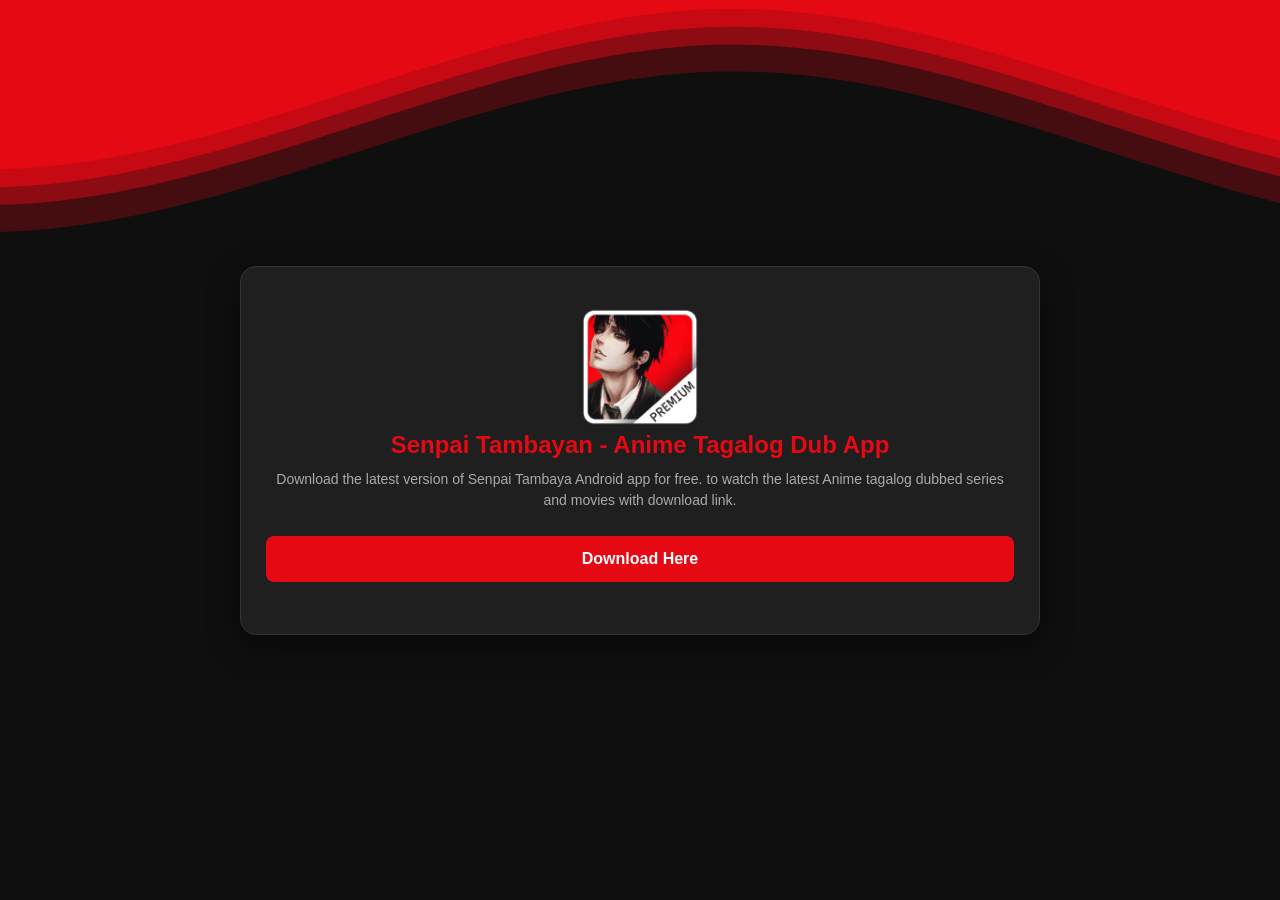
==== app-senpaitambayan.html @ 27bac22e "Add files via upload" ====
<!DOCTYPE html>
<html lang="en">
<head>
    <meta charset="UTF-8">
    <meta name="viewport" content="width=device-width, initial-scale=1.0">
    <title>Senpai Tambayan - Anime Tagalog Dub App</title>
    <meta name="description" content="Download the latest version of Senpai Tambaya Android app for free. to watch the latest Anime tagalog dubbed series and movies with download link.">
    <meta name="robots" content="index, follow">
    <link rel="canonical" href="https://tagalog-movies.vercel.app/app-senpaitambayan.html">
    
    <meta name="theme-color" content="#0f0f0f">
    <link rel="icon" href="icon.png" type="image/png">
    <link rel="apple-touch-icon" href="icon.png">
    <link rel="stylesheet" href="main.css">
</head>
<body>

<div class="wave-container">
        <svg class="waves" xmlns="http://www.w3.org/2000/svg" xmlns:xlink="http://www.w3.org/1999/xlink"
        viewBox="0 24 150 28" preserveAspectRatio="none" shape-rendering="auto">
            <defs>
                <path id="gentle-wave" d="M-160 44c30 0 58-18 88-18s 58 18 88 18 58-18 88-18 58 18 88 18 v44h-352z" />
            </defs>
            <g class="parallax">
                <use xlink:href="#gentle-wave" x="48" y="0" fill="rgba(229, 9, 20, 0.25)" />
                <use xlink:href="#gentle-wave" x="48" y="3" fill="rgba(229, 9, 20, 0.45)" />
                <use xlink:href="#gentle-wave" x="48" y="5" fill="rgba(229, 9, 20, 0.65)" />
                <use xlink:href="#gentle-wave" x="48" y="7" fill="#e50914" />
            </g>
        </svg>
    </div>


    <div class="container">
        <img src="main_logo.webp" alt="Tagalog Anime 143 - Official App" class="toplogo">
        <h1>Senpai Tambayan - Anime Tagalog Dub App</h1>
        <p>Download the latest version of Senpai Tambaya Android app for free. to watch the latest Anime tagalog dubbed series and movies with download link.</p>
      
        <a href="/" class="btn">Download Here</a>
        
    </div>
</body>
</html>
---- main.css ----
* {
    margin: 0;
    padding: 0;
    box-sizing: border-box;
    font-family: 'Segoe UI', Tahoma, Geneva, Verdana, sans-serif;
}
body {
    background-color: #0f0f0f;
    color: #ffffff;
    display: flex;
    flex-direction: column;
    align-items: center;
    justify-content: center;
    min-height: 100vh;
    padding: 20px;
    text-align: center;
}
.container {
    max-width: 800px;
    background: #1f1f1f;
    padding: 40px 25px;
    border-radius: 16px;
    box-shadow: 0 10px 30px rgba(0,0,0,0.5);
    border: 1px solid #333;
}
h1 {
    font-size: 24px;
    margin-bottom: 10px;
    color: #e50914;
}
p {
    font-size: 14px;
    color: #aaa;
    margin-bottom: 25px;
    line-height: 1.5;
}
.btn {
    display: inline-block;
    width: 100%;
    padding: 14px;
    background-color: #e50914;
    color: white;
    text-decoration: none;
    font-weight: bold;
    border-radius: 8px;
    font-size: 16px;
    transition: background 0.3s ease;
    margin-bottom: 12px;
}
.btn:hover {
    background-color: #b80710;
}
.btn-secondary {
    background-color: transparent;
    border: 1px solid #444;
    color: #ccc;
}
.btn-secondary:hover {
    background-color: #2a2a2a;
}
.footer {
    margin-top: 20px;
    font-size: 12px;
    color: #666;
}
.toplogo {width:120px;height:auto;}
ul {text-align:left;}
.leftt {padding: 10px 10px 10px 10px;margin-bottom:17px;}
.leftt h2 {font-size:18px;text-align:left;margin:7px 0 16px 0;}
.screen1 {width:100%;border-radius:10px;}


.screen_main {
    display: flex;
    flex-direction: row;
    flex-wrap: nowrap; 
    width: 100%;
    max-width: 100vw; 
    box-sizing: border-box;
    overflow-x: scroll !important; 
    overflow-y: hidden;
    gap: 10px;
    padding: 10px 0;
    -webkit-overflow-scrolling: touch; 
    
    background: #1f1f1f;
    border-radius: 0px;
    box-shadow: 0 10px 30px rgba(0,0,0,0.5);
    border: 1px solid #333;
}


.screen_main img {
    height: 320px;
    width: auto;
    max-width: none;
    flex-shrink: 0; 
    border-radius: 0px;
}

.screenshots-section {
    max-width:800px;
    margin:25px;}
.wave-container {
    position: fixed;
    top: 0;
    left: 0;
    width: 100vw;
    height: 250px;
    z-index: -1;
    overflow: hidden;
    pointer-events: none;
    transform: rotate(180deg);
}

.waves {
    position: absolute;
    top: 0;
    left: 0;
    width: 100%;
    height: 250px;
}

.parallax > use {
    animation: move-forever 20s cubic-bezier(.55, .5, .45, .5) infinite;
}

.parallax > use:nth-child(1) {
    animation-delay: -2s;
    animation-duration: 7s;
}

.parallax > use:nth-child(2) {
    animation-delay: -3s;
    animation-duration: 10s;
}

.parallax > use:nth-child(3) {
    animation-delay: -4s;
    animation-duration: 13s;
}

.parallax > use:nth-child(4) {
    animation-delay: -5s;
    animation-duration: 20s;
}

@keyframes move-forever {
    0% {
        transform: translate3d(-90px, 0, 0);
    }
    100% {
        transform: translate3d(85px, 0, 0);
    }
}
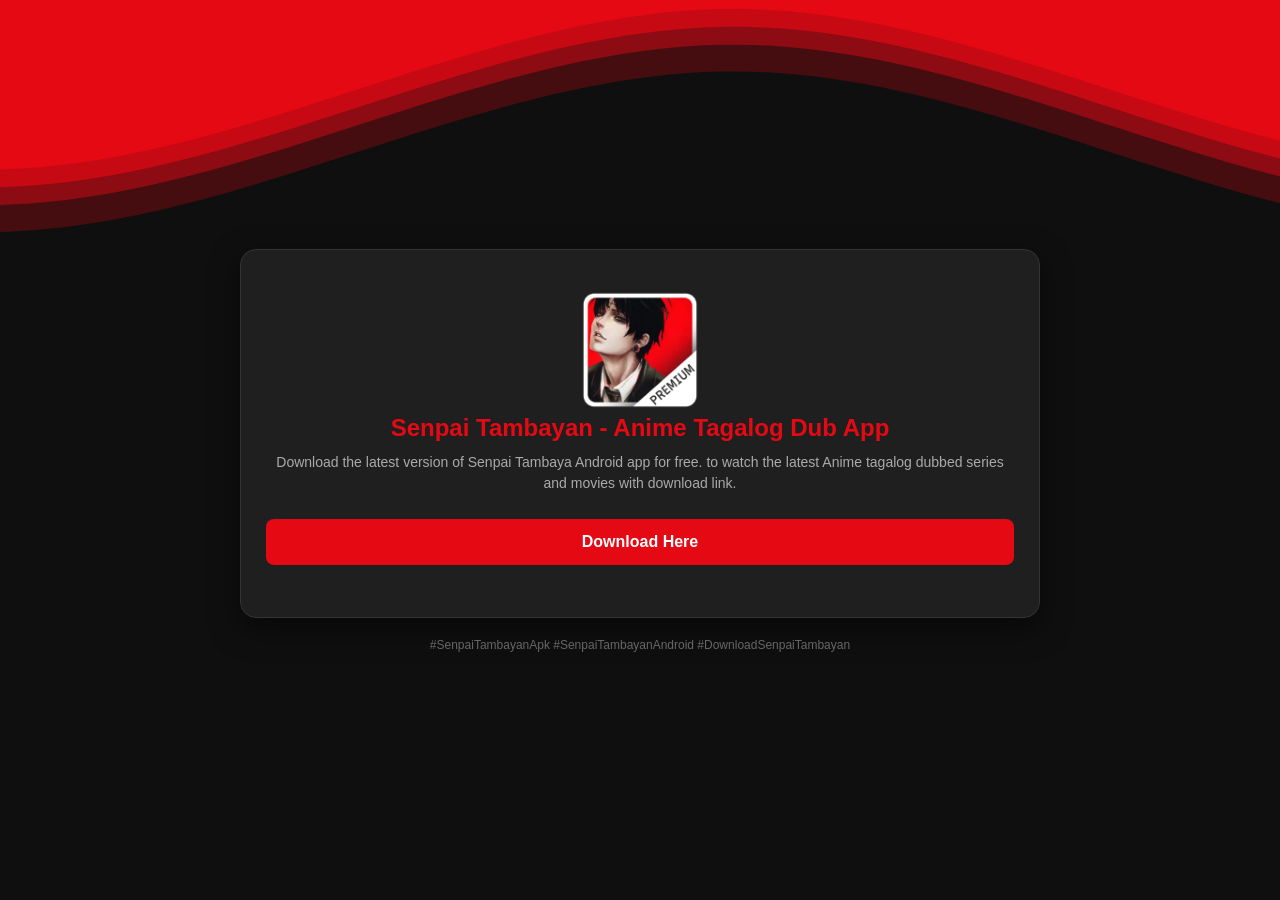
==== commit 1019d3bb: "Add files via upload" ====
--- a/app-senpaitambayan.html
+++ b/app-senpaitambayan.html
@@ -39,5 +39,8 @@
         <a href="/" class="btn">Download Here</a>
         
     </div>
+    <div class="footer">
+        #SenpaiTambayanApk #SenpaiTambayanAndroid #DownloadSenpaiTambayan
+    </div>
 </body>
 </html>
